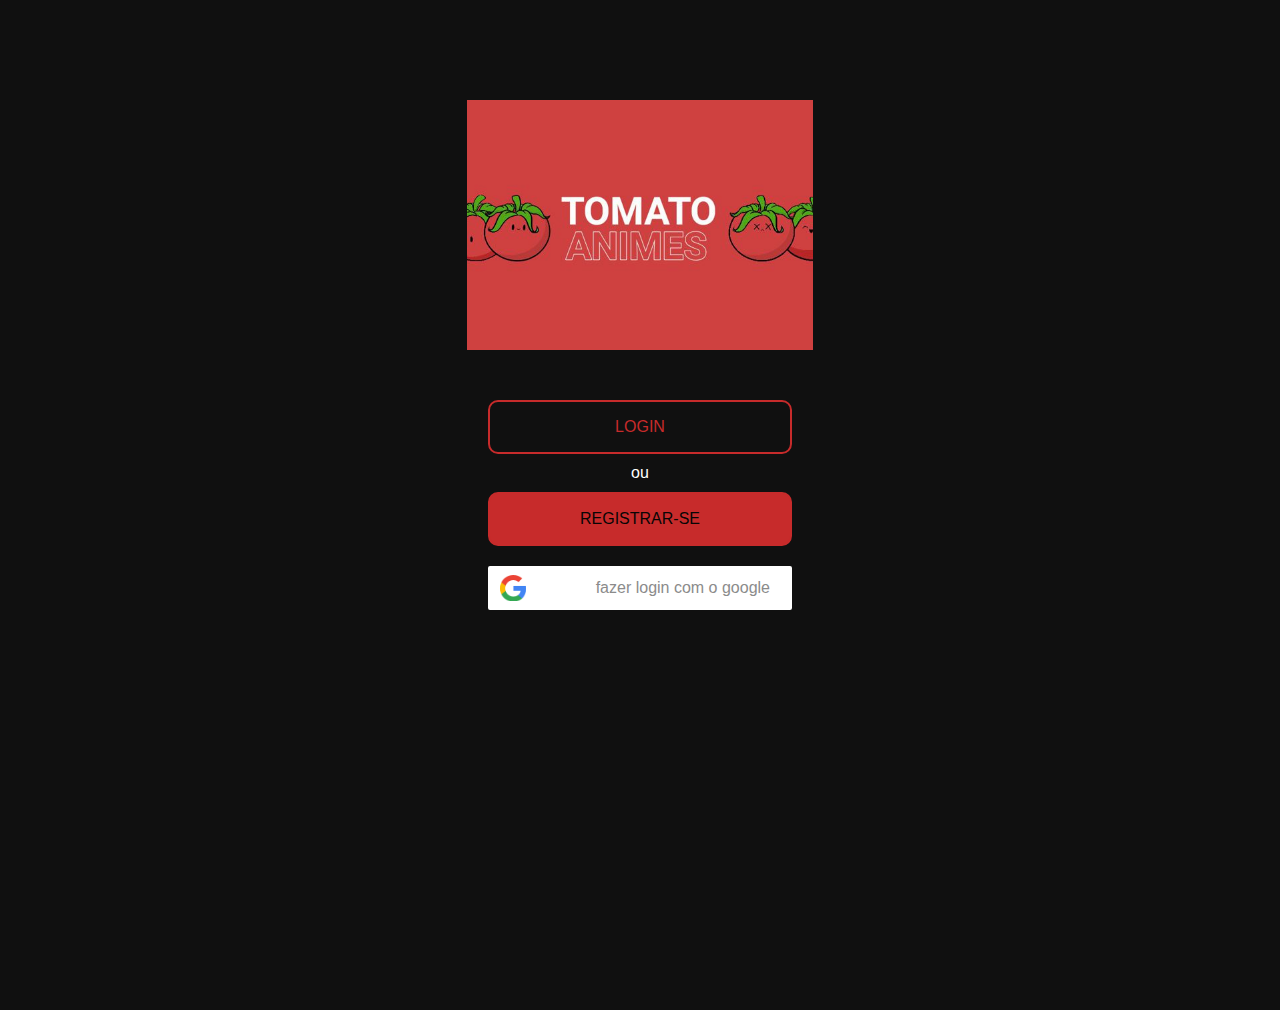
==== index.html @ 0de8ebd2 "TOMATO" ====
<!DOCTYPE html>
<html lang="pt-BR">
<head>
    <meta charset="UTF-8">
    <meta http-equiv="X-UA-Compatible" content="IE=edge">
    <meta name="viewport" content="width=device-width, initial-scale=1.0">
    <title>tomato</title>
    <link rel="stylesheet" href="index.css">
    <link rel="shortcut icon" href="paginas/style/imagens/logo.webp" type="image/x-icon">
</head>
<body>
    <div id="pagina">
        <header>
            <div id="logo"></div>
        </header>    
        <nav>
            <div id="login"><a href="paginas/login.html">LOGIN</a></div>
            <div id="ou">ou</div>
            <div id="registrar"><a href="paginas/registrar-se.html">REGISTRAR-SE</a></div>
            <div id="logingl">   
                <div id="google"></div>
                <a href="https://accounts.google.com/v3/signin/identifier?dsh=S-519552034%3A1689950477982750&hl=pt-BR&ifkv=AeDOFXiP6kt5q7GMmHHAt_-qMIi2DRK57zMouv5OAV__CtAB4vFOeICPv-x9GJm1hpZdAmcv_YDC4w&flowName=GlifWebSignIn&flowEntry=ServiceLogin">fazer login com o google</a>
            </div>
        </nav>
    </div>
</body>
</html>
---- index.css ----
*{
    margin: 0%;
    padding: 0%;
    font-family: Verdana, Geneva, Tahoma, sans-serif;
}

#pagina{
    width: 100%;
    height: 1010px;
    background-color: #101010;
}

header{
    width: 30%;
    height: auto;
    margin: 0px auto;
    display: flex;
    justify-content: center;
}

#logo{
    background-image: url(paginas/style/imagens/tomato\ animes.jpg);
    background-repeat: no-repeat;
    background-size: cover;
    background-position: center;
    width: 90%;
    height: 250px;
    margin-top: 100px;
}

#logo:hover{
    padding: 5px;
}

nav{
    width: 30%;
    height: auto;
    margin: 0px auto;
    margin-top: 50px;
}

#login{
    width: 300px;
    height: 50px;
    border: 2px solid rgb(199, 43, 43);
    display: flex;
    justify-content: center;
    border-radius: 10px;
    margin: 0px auto;
}

#login a{
    text-decoration: none;
    color: rgb(199, 43, 43);
    width: 100%;
    height: 100%;
    display: flex;
    align-items: center;
    justify-content: center;
}

#login:hover{
    background-color: rgb(245, 245, 245);
    padding: 1px;
    color: rgb(0, 0, 0); 
}

#login:focus{
    padding: 1px;
}

#login a:hover{
    color: rgb(0, 0, 0); 
}

#ou{
    color: white;
    text-align: center;
    margin: 10px auto;
}

#registrar{
    width: 300px;
    height: 50px;
    border: 2px solid rgb(199, 43, 43);
    display: flex;
    justify-content: center;
    align-items: center;
    border-radius: 10px;
    margin: 0px auto;
    background-color: rgb(199, 43, 43);
}

#registrar a{
    text-decoration: none;
    color: rgb(8, 5, 5);
    width: 100%;
    height: 100%;
    display: flex;
    align-items: center;
    justify-content: center;
}

#registrar:hover{
    background-color: black;
    padding: 1px;
}

#registrar a:hover{
    color: rgb(199, 43, 43);
}

#logingl{
    width: 300px;
    height: 40px;
    background-color: white;
    display: flex;
    justify-content: space-between;
    align-items: center;
    margin: 0px auto;
    margin: 20px auto;
    border-radius: 2px;
    border: 2px solid white;
}

#google{
    background-image: url(paginas/style/imagens/logo_google-removebg-preview.png);
    background-size: cover;
    background-repeat: no-repeat;
    width: 26px;
    height: 26px;
    margin: auto 10px;
    float: left;
}

a{
    text-decoration: none;
    color: rgb(139, 139, 139);
    margin: 0px 20px;
}

#logingl:hover{
    background-color: rgb(0, 0, 0);
    padding: 1px;
}

a:hover{
    color: white;
}
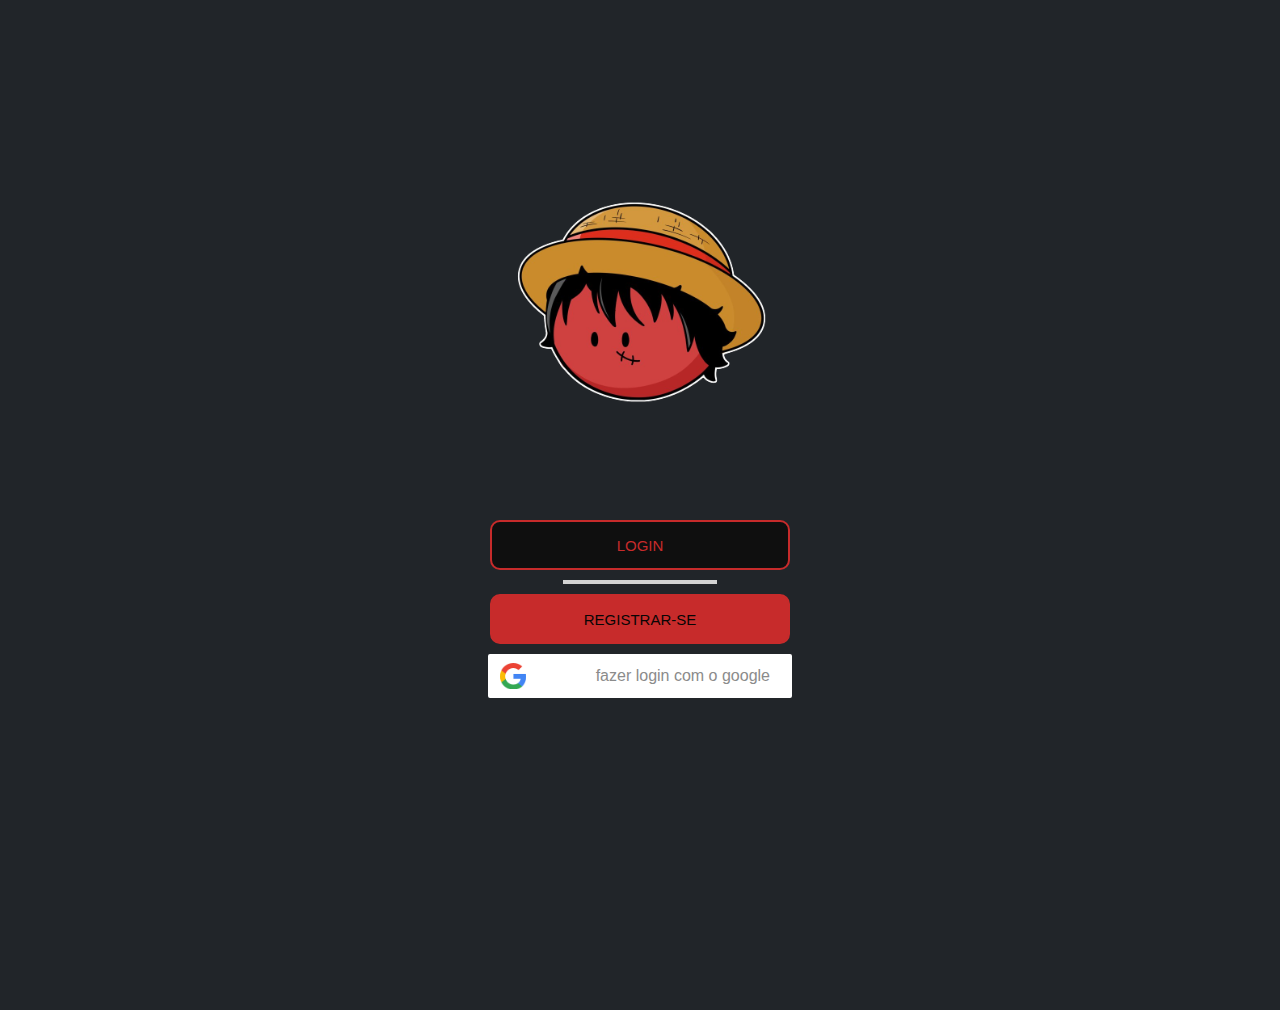
==== commit 6f0e6c04: "Tomato" ====
--- a/index.html
+++ b/index.html
@@ -4,22 +4,27 @@
     <meta charset="UTF-8">
     <meta http-equiv="X-UA-Compatible" content="IE=edge">
     <meta name="viewport" content="width=device-width, initial-scale=1.0">
-    <title>tomato</title>
+    <title>Tomato</title>
     <link rel="stylesheet" href="index.css">
+    <link rel="stylesheet" href="paginas/style/media.css">
     <link rel="shortcut icon" href="paginas/style/imagens/logo.webp" type="image/x-icon">
 </head>
 <body>
     <div id="pagina">
         <header>
-            <div id="logo"></div>
+            <div class="logo"></div>
         </header>    
         <nav>
-            <div id="login"><a href="paginas/login.html">LOGIN</a></div>
-            <div id="ou">ou</div>
-            <div id="registrar"><a href="paginas/registrar-se.html">REGISTRAR-SE</a></div>
+            <button type="button" id="login">
+                <a href="paginas/login.html">LOGIN</a>
+            </button>
+            <hr>
+            <button type="button" id="registrar">
+                <a href="paginas/registrar-se.html">REGISTRAR-SE</a>
+            </button>
             <div id="logingl">   
                 <div id="google"></div>
-                <a href="https://accounts.google.com/v3/signin/identifier?dsh=S-519552034%3A1689950477982750&hl=pt-BR&ifkv=AeDOFXiP6kt5q7GMmHHAt_-qMIi2DRK57zMouv5OAV__CtAB4vFOeICPv-x9GJm1hpZdAmcv_YDC4w&flowName=GlifWebSignIn&flowEntry=ServiceLogin">fazer login com o google</a>
+                    <a href="https://accounts.google.com/v3/signin/identifier?dsh=S-519552034%3A1689950477982750&hl=pt-BR&ifkv=AeDOFXiP6kt5q7GMmHHAt_-qMIi2DRK57zMouv5OAV__CtAB4vFOeICPv-x9GJm1hpZdAmcv_YDC4w&flowName=GlifWebSignIn&flowEntry=ServiceLogin" id="GoolgeM">fazer login com o google</a>
             </div>
         </nav>
     </div>
--- a/index.css
+++ b/index.css
@@ -3,53 +3,49 @@
     padding: 0%;
     font-family: Verdana, Geneva, Tahoma, sans-serif;
 }
-
 #pagina{
     width: 100%;
     height: 1010px;
-    background-color: #101010;
+    background-color: #212529;
 }
-
 header{
-    width: 30%;
+    width: 100%;
     height: auto;
-    margin: 0px auto;
     display: flex;
     justify-content: center;
 }
-
-#logo{
-    background-image: url(paginas/style/imagens/tomato\ animes.jpg);
+.logo{
+    background-image: url(paginas/style/imagens/Tomato_luffy-removebg-preview.png);
     background-repeat: no-repeat;
     background-size: cover;
     background-position: center;
-    width: 90%;
-    height: 250px;
-    margin-top: 100px;
+    width: 30%;
+    height: 300px;
+    margin: 150px 0 0 0;
+    padding: 10px;
 }
-
 #logo:hover{
     padding: 5px;
 }
-
 nav{
     width: 30%;
     height: auto;
-    margin: 0px auto;
-    margin-top: 50px;
+    margin: 50px auto;
+    display: flex;
+    flex-direction: column;
+    align-items: center;
 }
-
 #login{
+    background-color: #0f0f0f;
     width: 300px;
     height: 50px;
     border: 2px solid rgb(199, 43, 43);
     display: flex;
     justify-content: center;
     border-radius: 10px;
-    margin: 0px auto;
 }
-
 #login a{
+    font-size: 15px;
     text-decoration: none;
     color: rgb(199, 43, 43);
     width: 100%;
@@ -57,28 +53,24 @@
     display: flex;
     align-items: center;
     justify-content: center;
+    border-radius: 10px;
 }
-
 #login:hover{
     background-color: rgb(245, 245, 245);
     padding: 1px;
     color: rgb(0, 0, 0); 
 }
-
 #login:focus{
     padding: 1px;
 }
-
 #login a:hover{
     color: rgb(0, 0, 0); 
 }
-
-#ou{
-    color: white;
-    text-align: center;
-    margin: 10px auto;
+hr{
+    width: 150px;
+    border: 2px solid lightgray; 
+    margin: 10px 0;
 }
-
 #registrar{
     width: 300px;
     height: 50px;
@@ -87,11 +79,10 @@
     justify-content: center;
     align-items: center;
     border-radius: 10px;
-    margin: 0px auto;
     background-color: rgb(199, 43, 43);
 }
-
 #registrar a{
+    font-size: 15px;
     text-decoration: none;
     color: rgb(8, 5, 5);
     width: 100%;
@@ -100,16 +91,13 @@
     align-items: center;
     justify-content: center;
 }
-
 #registrar:hover{
-    background-color: black;
+    background-color: #0f0f0f;
     padding: 1px;
 }
-
 #registrar a:hover{
     color: rgb(199, 43, 43);
 }
-
 #logingl{
     width: 300px;
     height: 40px;
@@ -117,12 +105,10 @@
     display: flex;
     justify-content: space-between;
     align-items: center;
-    margin: 0px auto;
-    margin: 20px auto;
+    margin: 10px 0;
     border-radius: 2px;
     border: 2px solid white;
 }
-
 #google{
     background-image: url(paginas/style/imagens/logo_google-removebg-preview.png);
     background-size: cover;
@@ -132,18 +118,15 @@
     margin: auto 10px;
     float: left;
 }
-
-a{
+#GoolgeM{
     text-decoration: none;
     color: rgb(139, 139, 139);
     margin: 0px 20px;
 }
-
 #logingl:hover{
     background-color: rgb(0, 0, 0);
     padding: 1px;
 }
-
 a:hover{
     color: white;
 }--- a/paginas/style/media.css
+++ b/paginas/style/media.css
@@ -0,0 +1,31 @@
+@media screen and (max-width : 650px){
+    .logo{
+        width: 60%;
+    }
+}
+@media screen and (max-width: 950px){
+    .caixasTextos{
+        width: 380px;
+    }
+    #jogadeladinho{
+        width: 380px;
+    }
+    .finalizar{
+        width: 370px;
+    }
+}
+@media screen and (max-width: 1235px){
+    #ladinho{
+        height: 80px;
+        flex-direction: column;
+        margin: 10px 0;
+    }
+}
+@media screen and (max-width: 900px){
+    #menu{
+        display: block;
+    }
+    #menuopcoes{
+        display: none;
+    }
+}